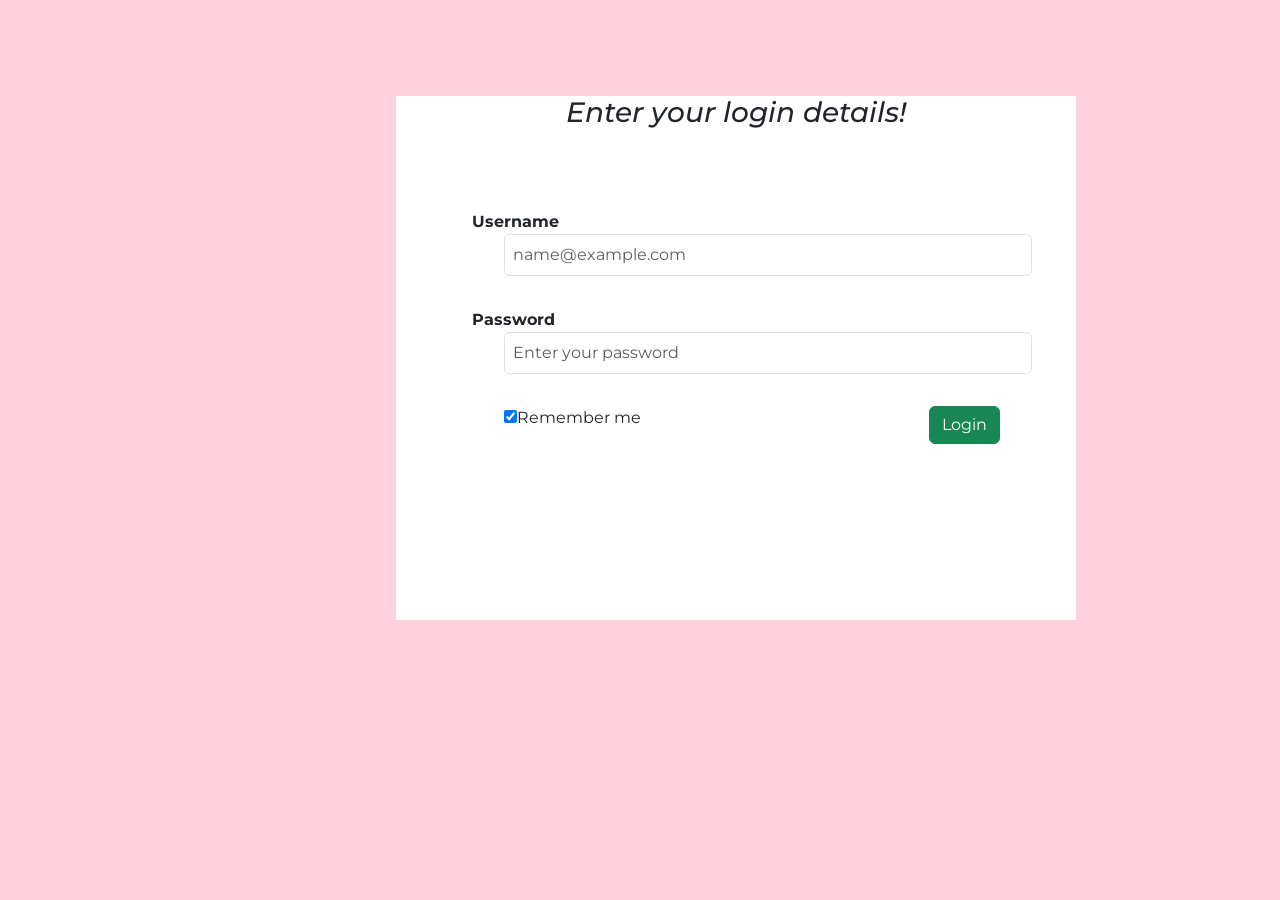
==== index.html @ f495bb33 "first commit" ====
<!DOCTYPE html>
<html lang="en">

<head>
    <meta charset="UTF-8">
    <meta name="viewport" content="width=device-width, initial-scale=1.0">
    <title>Register</title>
    <link href="https://cdn.jsdelivr.net/npm/bootstrap@5.3.8/dist/css/bootstrap.min.css" rel="stylesheet"
        integrity="sha384-sRIl4kxILFvY47J16cr9ZwB07vP4J8+LH7qKQnuqkuIAvNWLzeN8tE5YBujZqJLB" crossorigin="anonymous">
    <link rel="stylesheet" href="style.css">
</head>

<body>
    <main>
        <section id="loginPage" class="container" style="width: 100%">
            <h3 class="mt-2 mb-3 text-center"><i>Enter your login details!</i></h3>
            <form id="loginForm">
                <div class="mb-3">
                    <label for="email" class="fw-bold">Username</label>
                    <input type="text" class="form-control" id="email" aria-describedby="emailHelp"
                        placeholder="name@example.com" required>
                    <div id="emailHelp" class="form-text"></div>
                </div>
                <div class="mb-3">
                    <label for="password" class="fw-bold">Password</label>
                    <input type="password" class="form-control" id="password" placeholder="Enter your password"
                        required>
                </div>
                <div>
                    <div class="d-flex justify-content-between mb-3">
                        <span><input type="checkbox" checked="checked" name="remember">Remember me</span>
                        <button type="submit" class="btn btn-success">Login</button>
                    </div>
                    <p id="errorMsg" class="text-center text-danger" style="display: none;">Incorrect Username or
                        Password, please try again.</p>
                </div>
            </form>
        </section>
    </main>
</body>
<script src="script.js"></script>

</html>
---- style.css ----
@import url('https://fonts.googleapis.com/css2?family=Montserrat:ital,wght@0,100..900;1,100..900&family=Playfair+Display:ital,wght@0,400..900;1,400..900&display=swap');


* {
    margin: 0;
    padding: 0;
    box-sizing: border-box;
    font-family: "Montserrat", "Roboto";
}

body {
    display: flex;
    align-items: center;
    justify-content: center;
    background-color: #ffd1dc;
}

.container {
    background-color: #ffffff;
    margin: 6rem 6rem;
    width: 450px;
}

h2 {
    text-align: center;
    padding: 2rem 2rem;
}

p {
    text-align: center;
    padding: 2rem 2rem;
    font-size: 0.9rem;
}

.container form {
    padding: 4rem 4rem 4rem 4rem;
}

.container form input {
    border-radius: 5px;
    padding: 8px;
    margin: 0 0 2rem 2rem;
}

button {
    background-color: #330066;
    color: #ffffff;
    padding: 15px;
    border-radius: 10px;
    margin: 0 0 6rem 6rem;

}

.sign {
    color: #330066;
    font-size: 0.8rem;
    font-weight: 600;
}
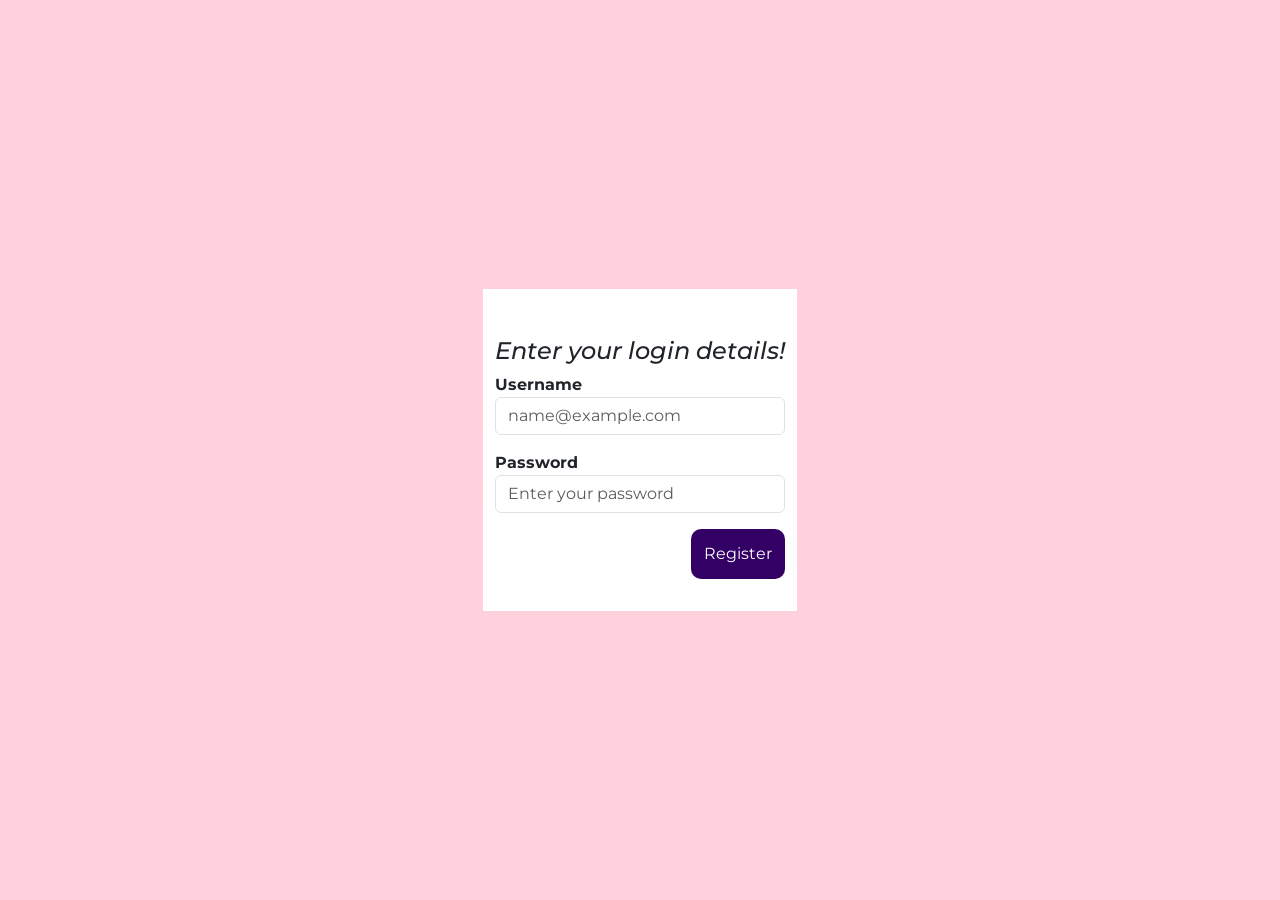
==== commit 7c587fb0: "second commit" ====
--- a/index.html
+++ b/index.html
@@ -13,26 +13,23 @@
 <body>
     <main>
         <section id="loginPage" class="container" style="width: 100%">
-            <h3 class="mt-2 mb-3 text-center"><i>Enter your login details!</i></h3>
+            <h4 class="text-center pt-5"><i>Enter your login details!</i></h4>
             <form id="loginForm">
                 <div class="mb-3">
                     <label for="email" class="fw-bold">Username</label>
                     <input type="text" class="form-control" id="email" aria-describedby="emailHelp"
-                        placeholder="name@example.com" required>
-                    <div id="emailHelp" class="form-text"></div>
+                        placeholder="name@example.com">
+                    <p id="errorEmail"></p>
                 </div>
-                <div class="mb-3">
+                <div class="mb-2">
                     <label for="password" class="fw-bold">Password</label>
-                    <input type="password" class="form-control" id="password" placeholder="Enter your password"
-                        required>
+                    <input type="password" class="form-control" id="password" placeholder="Enter your password">
+                    <p id="errorPassword"></p>
                 </div>
                 <div>
-                    <div class="d-flex justify-content-between mb-3">
-                        <span><input type="checkbox" checked="checked" name="remember">Remember me</span>
-                        <button type="submit" class="btn btn-success">Login</button>
+                    <div class="d-flex justify-content-end">
+                        <button type="submit" id="loginButton" class="btn">Register</button>
                     </div>
-                    <p id="errorMsg" class="text-center text-danger" style="display: none;">Incorrect Username or
-                        Password, please try again.</p>
                 </div>
             </form>
         </section>
--- a/style.css
+++ b/style.css
@@ -13,46 +13,17 @@
     align-items: center;
     justify-content: center;
     background-color: #ffd1dc;
+    min-height: 100vh;
 }
 
 .container {
     background-color: #ffffff;
-    margin: 6rem 6rem;
-    width: 450px;
 }
 
-h2 {
-    text-align: center;
-    padding: 2rem 2rem;
-}
-
-p {
-    text-align: center;
-    padding: 2rem 2rem;
-    font-size: 0.9rem;
-}
-
-.container form {
-    padding: 4rem 4rem 4rem 4rem;
-}
-
-.container form input {
-    border-radius: 5px;
-    padding: 8px;
-    margin: 0 0 2rem 2rem;
-}
-
-button {
+.btn {
     background-color: #330066;
     color: #ffffff;
-    padding: 15px;
+    padding: 12px;
     border-radius: 10px;
-    margin: 0 0 6rem 6rem;
-
-}
-
-.sign {
-    color: #330066;
-    font-size: 0.8rem;
-    font-weight: 600;
+    margin: 0 0 2rem 2rem;
 }
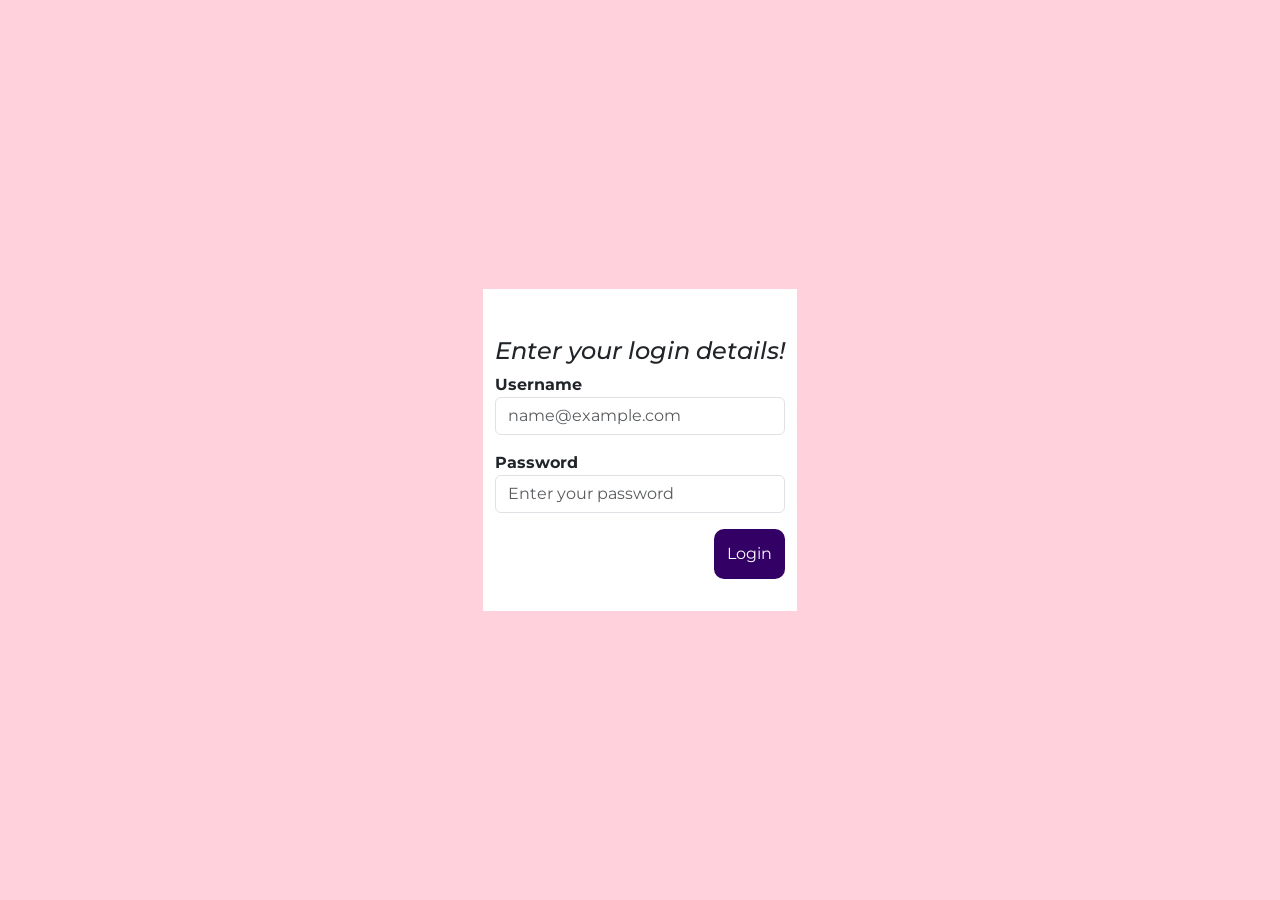
==== commit 9e5f1590: "fourth commit" ====
--- a/index.html
+++ b/index.html
@@ -28,7 +28,7 @@
                 </div>
                 <div>
                     <div class="d-flex justify-content-end">
-                        <button type="submit" id="loginButton" class="btn">Register</button>
+                        <button type="submit" id="loginButton" class="btn">Login</button>
                     </div>
                 </div>
             </form>
